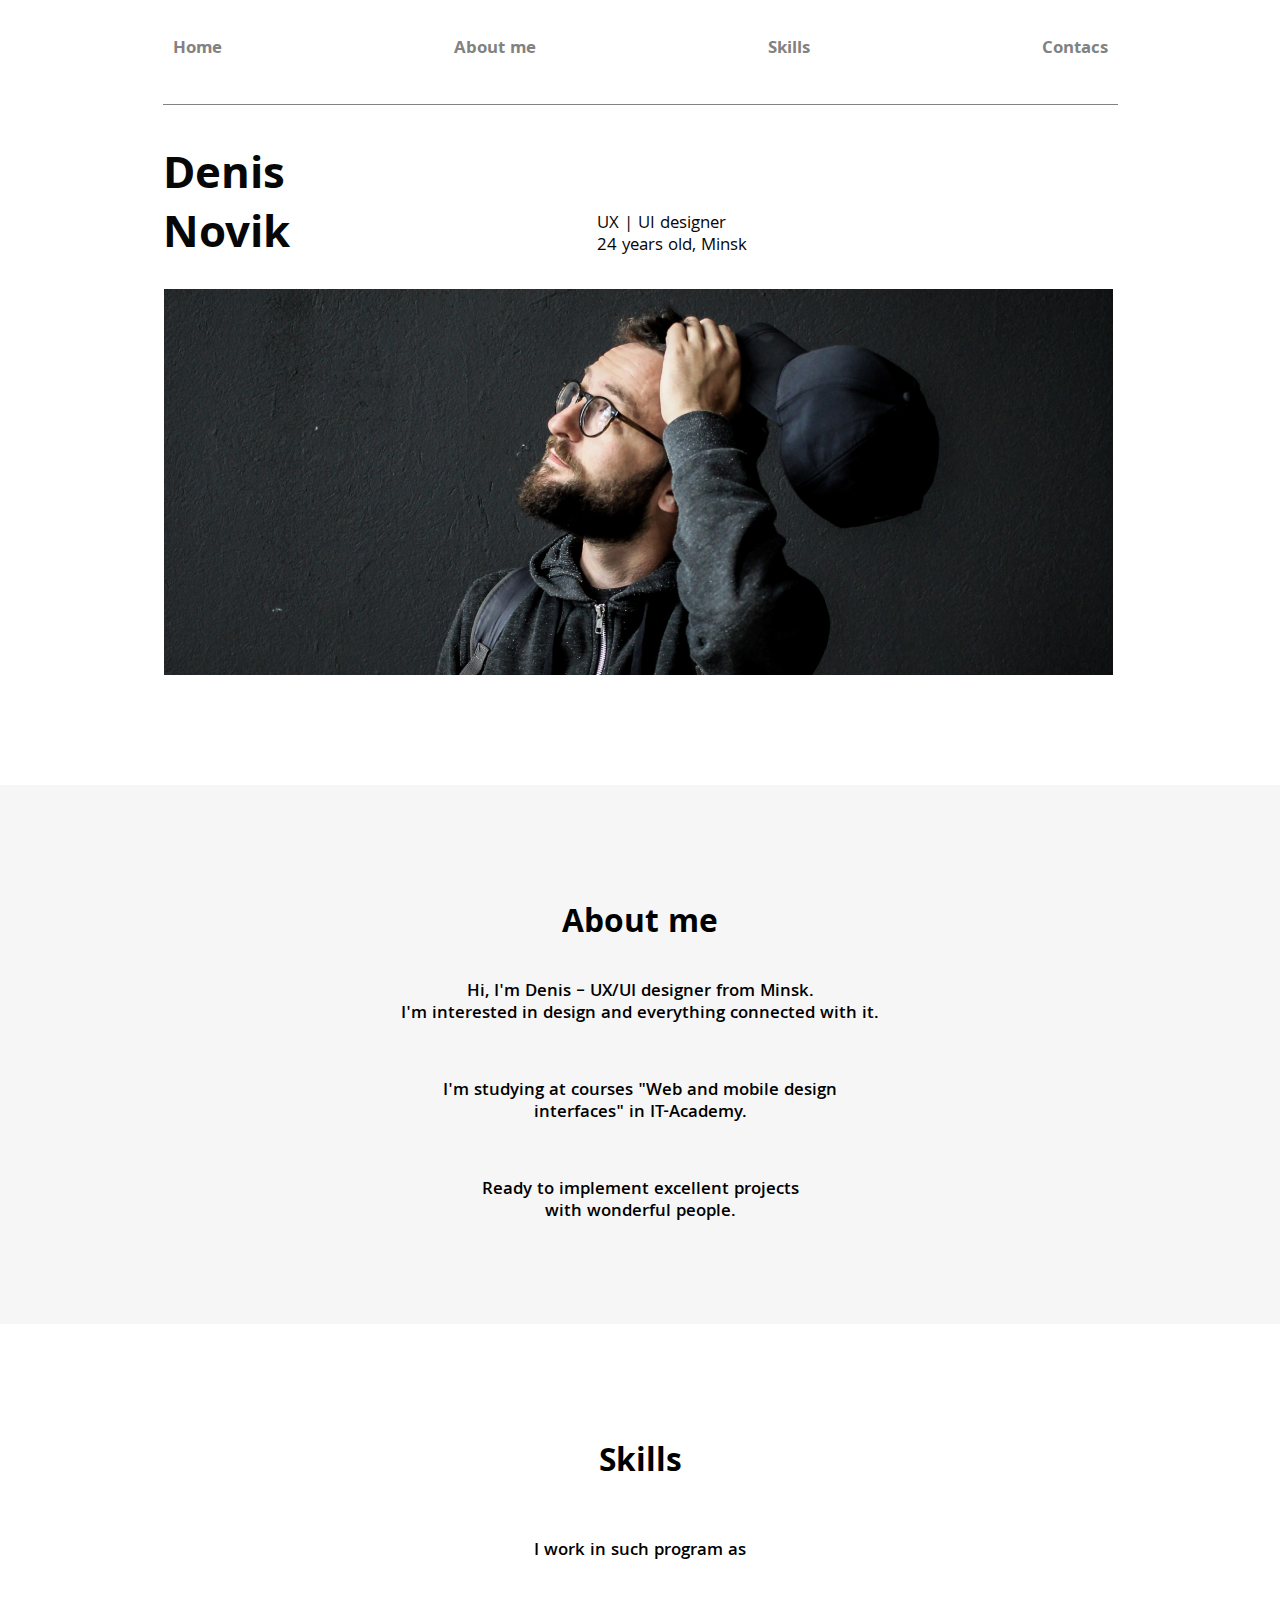
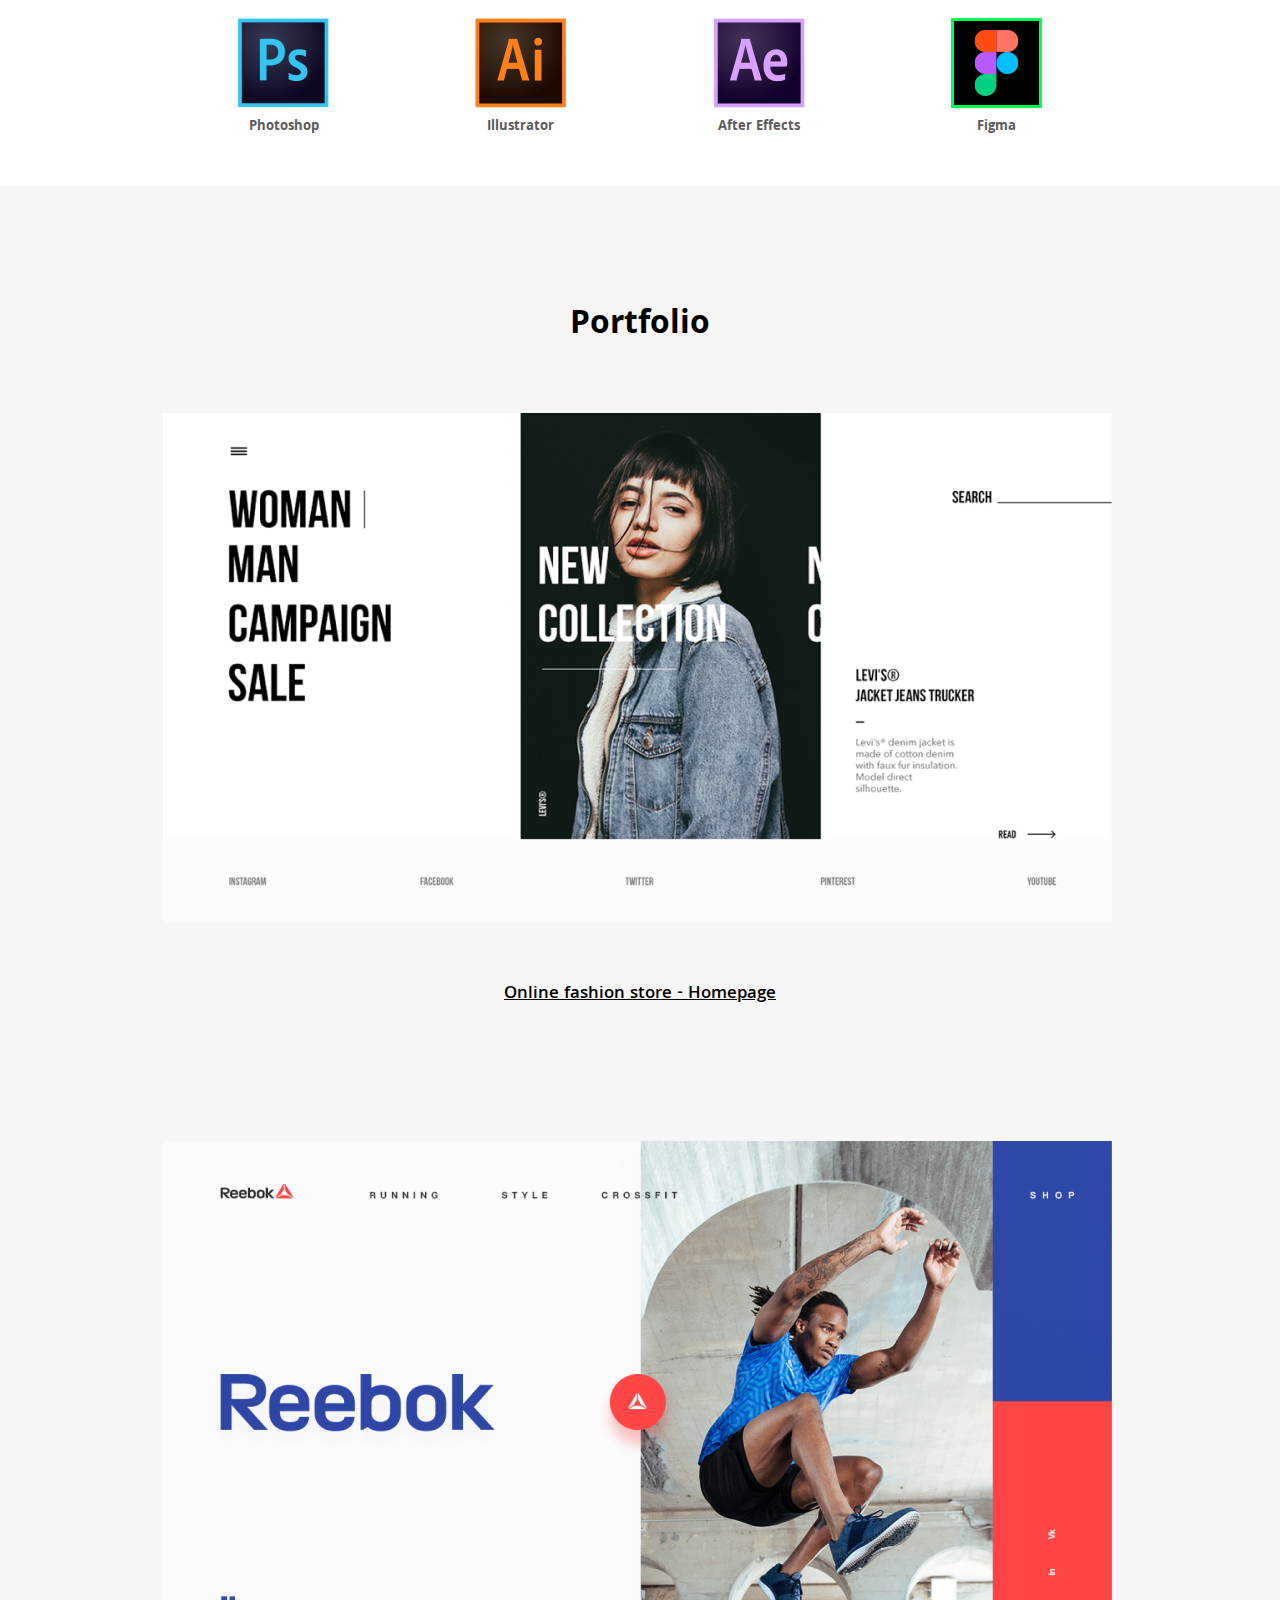
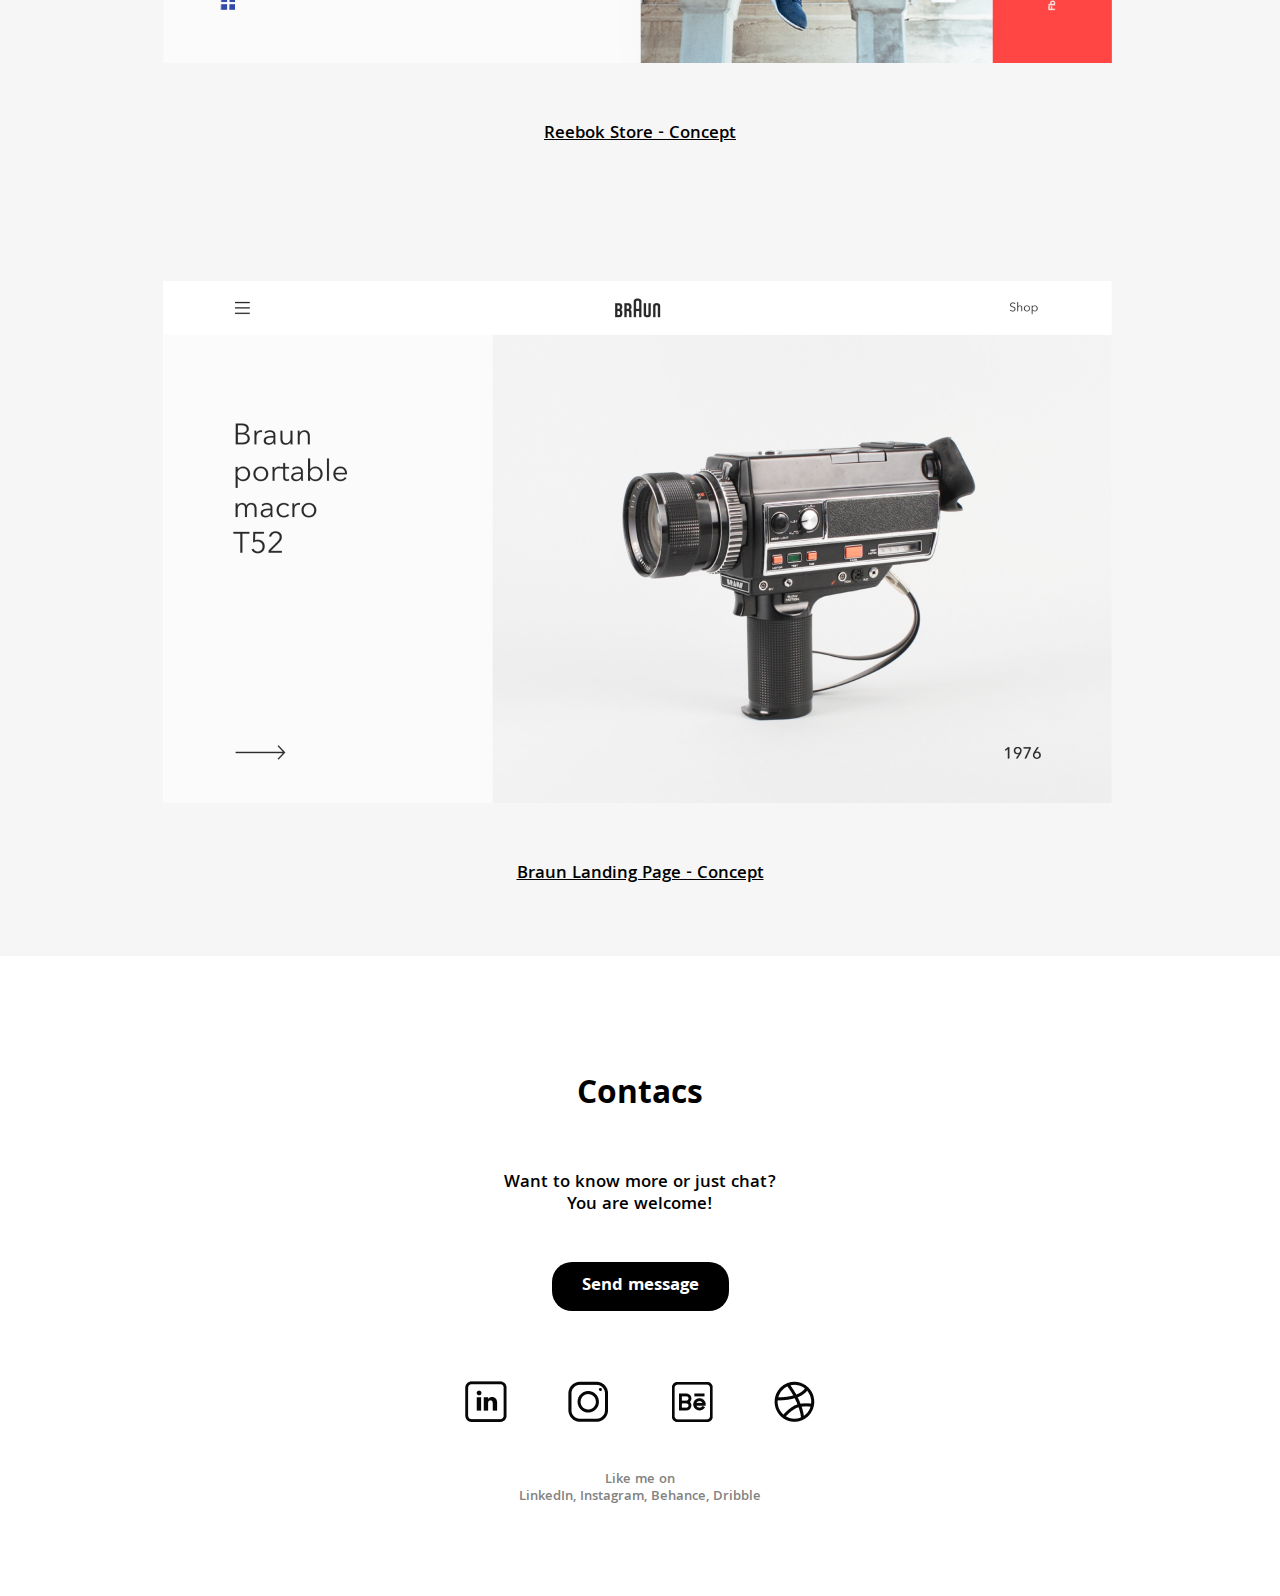
==== docs/index.html @ 1281d121 "Add files via upload" ====
<!DOCTYPE html>
<html lang="en">
<head>
    <meta charset="UTF-8">
    <meta name="viewport" content="width=device-width" initial-scale="1.0">
    <link rel="preconnect" href="https://fonts.gstatic.com">
    <link href="https://fonts.googleapis.com/css2?family=Khula:wght@400;600;700&display=swap" rel="stylesheet">
    <link rel="stylesheet" href="./css/style.css">
    <title>Dens Novik</title>
</head>
<body>
    <header class="header">
        <div class="container">
           <div class="header-inner">
            <nav class="nav">
                <a href="#" class="nav-link">Home</a>
                <a href="#" class="nav-link">About me</a>
                <a href="#" class="nav-link">Skills</a>
                <a href="#" class="nav-link">Contacs</a>
            </nav>
           </div>    
        </div>
    </header>
    
    
    <div class="intro">
       <div class="container">
          <div class="intro-titles">
              <h1 class="intro-title">Denis<br>Novik</h1>
              <h2 class="intro-subtitle">UX | UI designer<br>24 years old, Minsk</h2>
          </div>
          
          <div class="intro-img">
          </div>
       </div>
    </div>
    
    
    <section class="aboutme">
         <h1 class="section-title">About me</h1>
         <p class="aboutme-text">Hi, I'm Denis – UX/UI designer from Minsk.<br>I'm interested in design and everything connected with it.</p>
         <p class="aboutme-text1">I'm studying at courses "Web and mobile design<br>interfaces" in IT-Academy.</p>
         <p class="aboutme-text2">Ready to implement excellent projects<br>with wonderful people.</p>
    </section>
    
    
    <section class="skills">
        <h1 class="section-title">Skills</h1>
        <p class="text-p">I work in such program as</p>
        <div class="skills-programs">
            <div class="Program">
                <img class="prog-img" src="./img/PS.png" alt="">
                
                <h2 class="skills-name">Photoshop</h2>
                
                <!--<div class="stars">
                    <img class="Star" src="./img/Star.png" alt="">
                    <img class="Star" src="./img/Star.png" alt="">
                    <img class="Star" src="./img/Star.png" alt="">
                    <img class="Star" src="./img/Star.png" alt="">
                    <img class="Star" src="./img/Star_1.png" alt="">
                </div>-->
            </div>
            
            <div class="Program">
                <img class="prog-img" src="./img/Illustrator.png" alt="">
                
                <h2 class="skills-name">Illustrator</h2>
                
                <!--<div class="stars">
                    <img class="Star" src="./img/Star.png" alt="">
                    <img class="Star" src="./img/Star.png" alt="">
                    <img class="Star" src="./img/Star.png" alt="">
                    <img class="Star" src="./img/Star.png" alt="">
                    <img class="Star" src="./img/Star_1.png" alt="">
                </div>-->
            </div>
               
            <div class="Program">
                <img class="prog-img" src="./img/AE.png" alt="">
                
                <h2 class="skills-name">After Effects</h2>
                
                <!--<div class="stars">
                    <img class="Star" src="./img/Star.png" alt="">
                    <img class="Star" src="./img/Star.png" alt="">
                    <img class="Star" src="./img/Star.png" alt="">
                    <img class="Star" src="./img/Star.png" alt="">
                    <img class="Star" src="./img/Star_1.png" alt="">
                </div>-->
            </div>
               
            <div class="Program">
                <img class="prog-img" src="./img/Figma.png" alt="">
                
                <h2 class="skills-name">Figma</h2>
                
                <!--<div class="stars">
                    <img class="Star" src="./img/Star.png" alt="">
                    <img class="Star" src="./img/Star.png" alt="">
                    <img class="Star" src="./img/Star.png" alt="">
                    <img class="Star" src="./img/Star.png" alt="">
                    <img class="Star" src="./img/Star_1.png" alt="">
                </div>-->
            </div>
        </div>
    </section>
    
    <section class="portfolio">
        <div class="container">
            <h1 class="section-title">Portfolio</h1>
            
            <div class="portfolio-main">
                <img src="./img/img_port_1.png" alt="" class="portfolio-img">
                <h2 class="portfolio-subtitle">Online fashion store - Homepage</h2>
            </div>
               
            <div class="portfolio-main">
                <img src="./img/img_port_2.png" alt="" class="portfolio-img">
                <h2 class="portfolio-subtitle">Reebok Store - Concept</h2>
            </div>
               
            <div class="portfolio-main">
                <img src="./img/img_port_3.png" alt="" class="portfolio-img">
                <h2 class="portfolio-subtitle">Braun Landing Page - Concept</h2>
            </div>
        </div>
    </section>
    
    <footer class="footer">
        <div class="container">
            <h1 class="section-title">Contacs</h1>
            
            <p class="text-p">Want to know more or just chat?<br>You are welcome!</p>
            
            <div class="contacs-btn-block"><a href="#" class="contacs-btn">Send message</a></div>
            
            <div class="social-images">
                <img class="social-a" href="#" src="./img/social-img-1.png" alt="">
                <img class="social-a" href="#" src="./img/social-img-2.png" alt="">
                <img class="social-a" href="#" src="./img/social-img-3.png" alt="">
                <img class="social-a" href="#" src="./img/social-img-4.png" alt="">
            </div>
            
            <p class="footer-text">Like me on<br>LinkedIn, Instagram, Behance, Dribble</p>
        </div>
    </footer>
</body>
</html>
---- docs/css/style.css ----
*,
*:before,
*:after{
    box-sizing: border-box;
}

h1,h2,h3,h4,h5,h6, p, img, a{
    margin: 0;
    padding: 0;
}

.container{
    width: 100%;
    max-width: 955px;
    margin: 0 auto;
}

body{
    font-family: 'Khula', sans-serif;
    font-weight: 600;
    font-size: 18px;
    margin: 0;
    background-color: #fff;
}

.text-p{
    color: #000;
    padding-top: 55px;
    padding-bottom: 55px;
    font-size: 18px;
    line-height: 22px;
    text-align: center;
    font-weight: 600;
}


/*------Header--------*/

.header{
    
}

.header-inner{
    border-bottom: 1px solid #828282;
    padding-top: 35px;
    padding-bottom: 40px;
}

/*------Nav--------*/

.nav{
    display: flex;
    justify-content: space-between;
    
}

.nav-link{
    padding: 0 10px;
    text-decoration: none;
    font-weight: 700;
    color: #828282;
    transition: color .4s linear;
}

.nav-link:hover{
    color: #000;
}

.intro{
    padding-top: 45px;
}

/*------Intro--------*/

.intro-titles{
    display: flex;
    align-items: flex-end;
    padding-bottom: 20px;
}

.intro-title{
    color: #070707;
    
    font-size: 47.3392px;
    line-height: 59px;
    font-weight: 700;
}

.intro-subtitle{
    margin-bottom: 10px;
    font-weight: 400;
    padding-left: 307px;
    font-size: 18px;
    line-height: 22px;
    color: #070707;
    
}

.intro-img{
    margin-bottom: 110px;
    background: url(../img/photo1.png);
    width: 950px;
    height: 387px;
}

.section-title{
    padding-top: 120px; 
    font-weight: 700;
    font-size: 34px;
    line-height: 42px;
    text-align: center;
}

/*------About Me--------*/

.aboutme{
    background-color: #F6F6F6;
}

.aboutme-text{
    color: #000;
    padding-top: 35px;
    font-size: 18px;
    line-height: 22px;
    text-align: center;
    font-weight: 600;
}

.aboutme-text1{
    color: #000;
    padding-top: 55px;
    font-size: 18px;
    line-height: 22px;
    text-align: center;
    font-weight: 600;
}

.aboutme-text2{
    color: #000;
    padding-top: 55px;
    padding-bottom: 100px;
    font-size: 18px;
    line-height: 22px;
    text-align: center;
    font-weight: 600;
}

/*------Skills--------*/

.skills{
    background-color: #fff;
}



.skills-programs{
    max-width: 950px;
    width: 100%;
    margin: auto;
    display: flex;
    align-items: center;
}

.Program{
    margin: auto;
    display: block;
    align-items: center;
}

.skills-name{
    margin: auto;
    line-height: 17px;
    font-weight: 700;
    font-size: 14px;
    text-align: center;
    color: #5a5a5a;
    padding-bottom: 50px;
}

.portfolio{
    background-color: #F6F6F6;
    display: block;
}

.portfolio-main{
    padding-top: 65px;
}

.portfolio-subtitle{
    font-weight: 600;
    font-size: 18px;
    line-height: 22px;
    text-align: center;
    text-decoration-line: underline;
    color: #000;
    padding-top: 50px;
    padding-bottom: 70px;
}


.contacs-btn{
    padding: 10px 30px;
    background-color: #000;
    border-radius: 20px;
    font-weight: 700;
    font-size: 18px;
    line-height: 22px;
    text-decoration: none;
    
    color: #fff;
    
}

.contacs-btn-block{
    margin-bottom: 80px;
}

.footer{
    text-align: center;
}

.social-images{
    width: 100%;
    max-width: 350px;
    margin: 0 auto;
    display: flex;
    justify-content: space-between;
    align-items: center;
    padding-bottom: 50px;
}

.social-a{
    cursor: pointer;
}

.footer-text{
    font-weight: 600;
    font-size: 14px;
    line-height: 17px;
    text-align: center;
    padding-bottom: 90px;

    color: #828282;
}


@media(min-width: 0px) and (max-width: 800px)
{
    body{
        position: absolute;
    }
   
}

@media(min-width: 0px) and (max-width: 400px)
{
    .nav-link{
        font-size: 17px;
    }
    
    .header-inner{
        padding: 15px 5px;
        margin: 0 auto;
        display: block;
        border-bottom-width: 2px;
    }
    .intro-title{
        text-align: center;
        line-height: 80%;
        font-size: 58px;
        padding-top: 5px;
    }
    .intro{
        padding-top: 15px;
    }
    .intro-titles{
        display: block;
        padding: 0;
    }
    .intro-subtitle{
        text-align: center;
        margin-bottom: 10px;
        font-weight: 400;
        padding-left: 0px;
        font-size: 18px;
        line-height: 22px;
    }
    .intro-img{   
        background: url(../img/photo2.png) center top no-repeat;
        max-width: 400px;
        width: 100%;
        margin: 0 auto;
        padding-top: 10px;
    }
    
    .section-title{
        padding-top: 40px; 
        font-weight: 700;
        font-size: 34px;
        line-height: 42px;
        text-align: center;
    }
    
    .aboutme{
        padding: 0 14px;
    }
    
    .aboutme-text1{
        padding-bottom: 0px;
        padding-top: 30px;
    }
    
    .aboutme-text2{
        padding-top: 30px;
        padding-bottom: 50px;
    }
    
    .aboutme-text3{
        padding-top: 25px;
    }
    
    .text-p{
        padding: 20px 0;
    }
    
    .skills-programs{
        display: block;
    }
    
    .skills-name{
        padding-top: 20px;
        padding-bottom: 40px;
        font-size: 20px;
    }
    
    .prog-img{
        display: block;
        margin: 0 auto;
        width: 30%;
    }
    
    .portfolio-img{
        max-width: 400px;
        width: 100%;
        padding: 0 15px;
    }
    .portfolio-main:first-child{
        padding-top: 30px;
    }
    
    .portfolio-main{
        padding-top: 0px;
    }
    .portfolio-subtitle{
        padding-top: 30px;
        padding-bottom: 40px;
    }
    .social-images{
        padding: 0 30px;

        max-width: 350px;
        padding-bottom: 30px;
    }
    .footer-text{
        font-size: 16px;
        padding-bottom: 40px;
    }
}
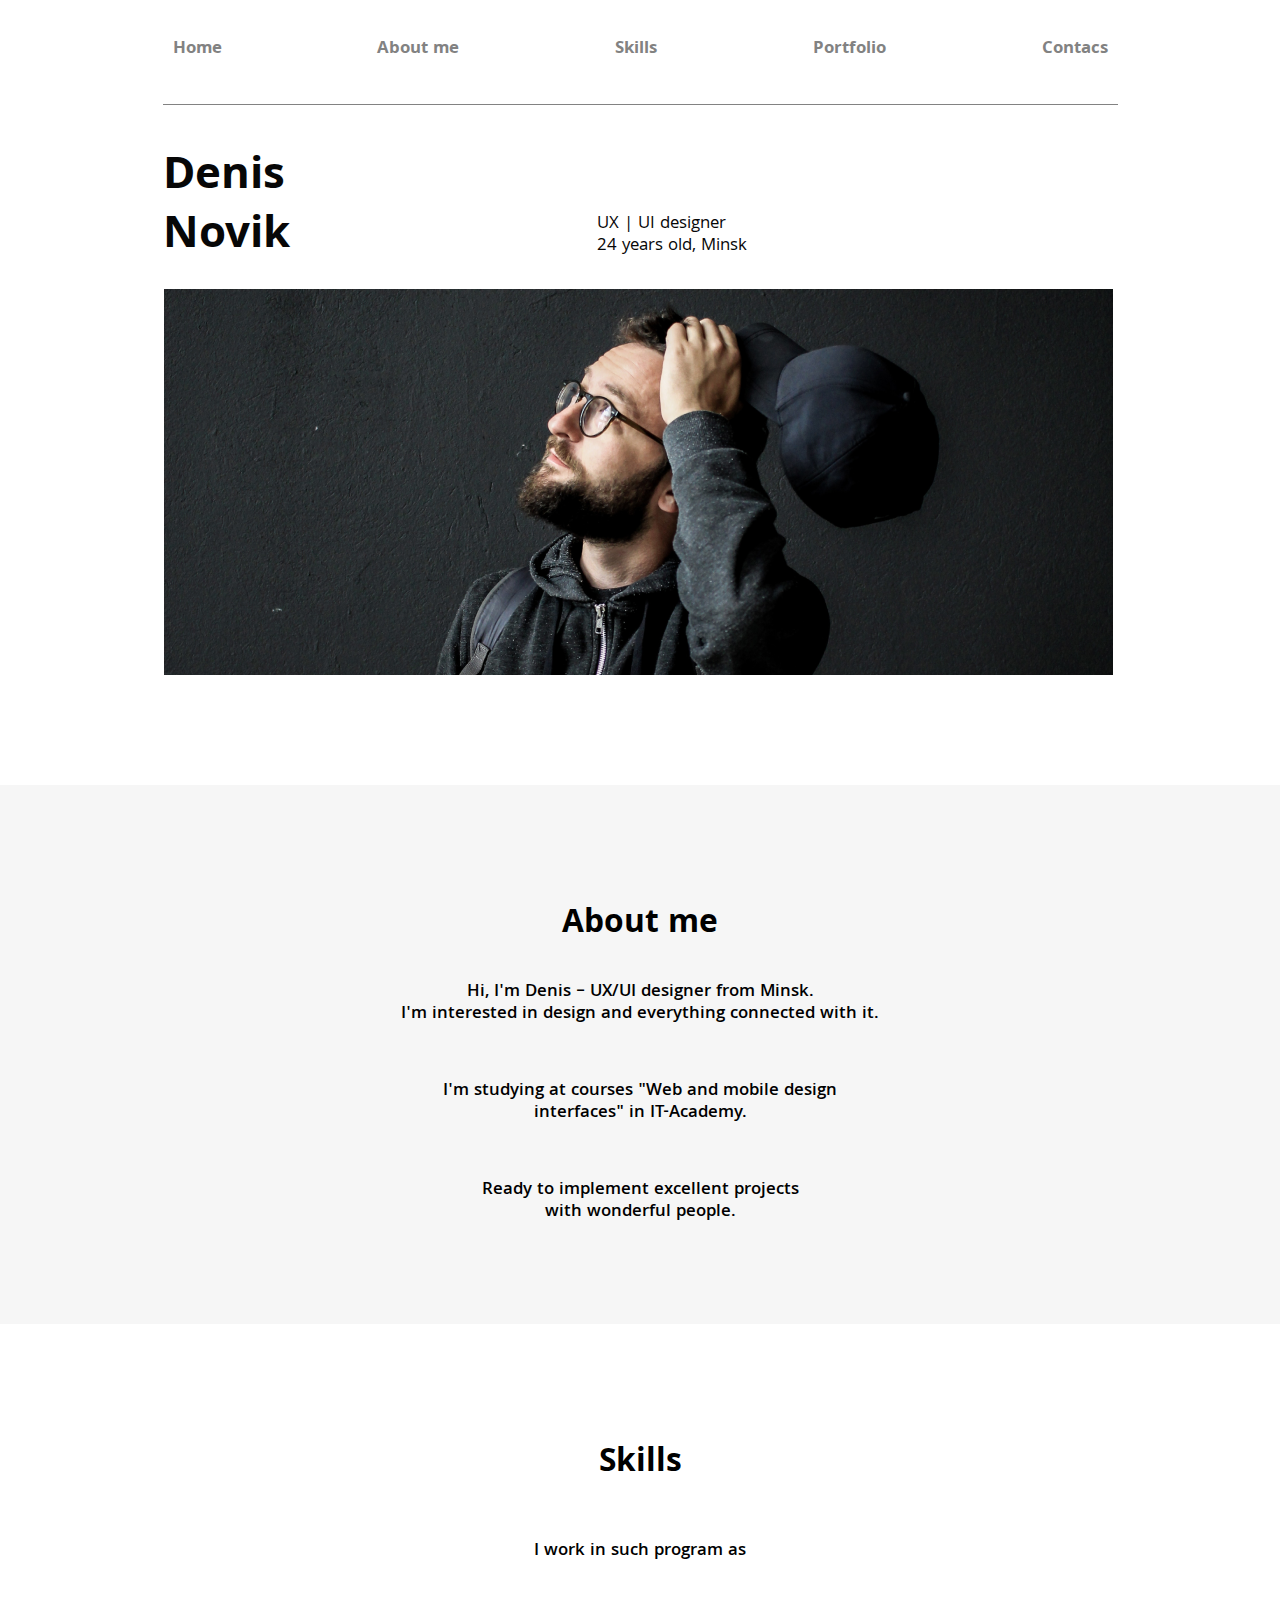
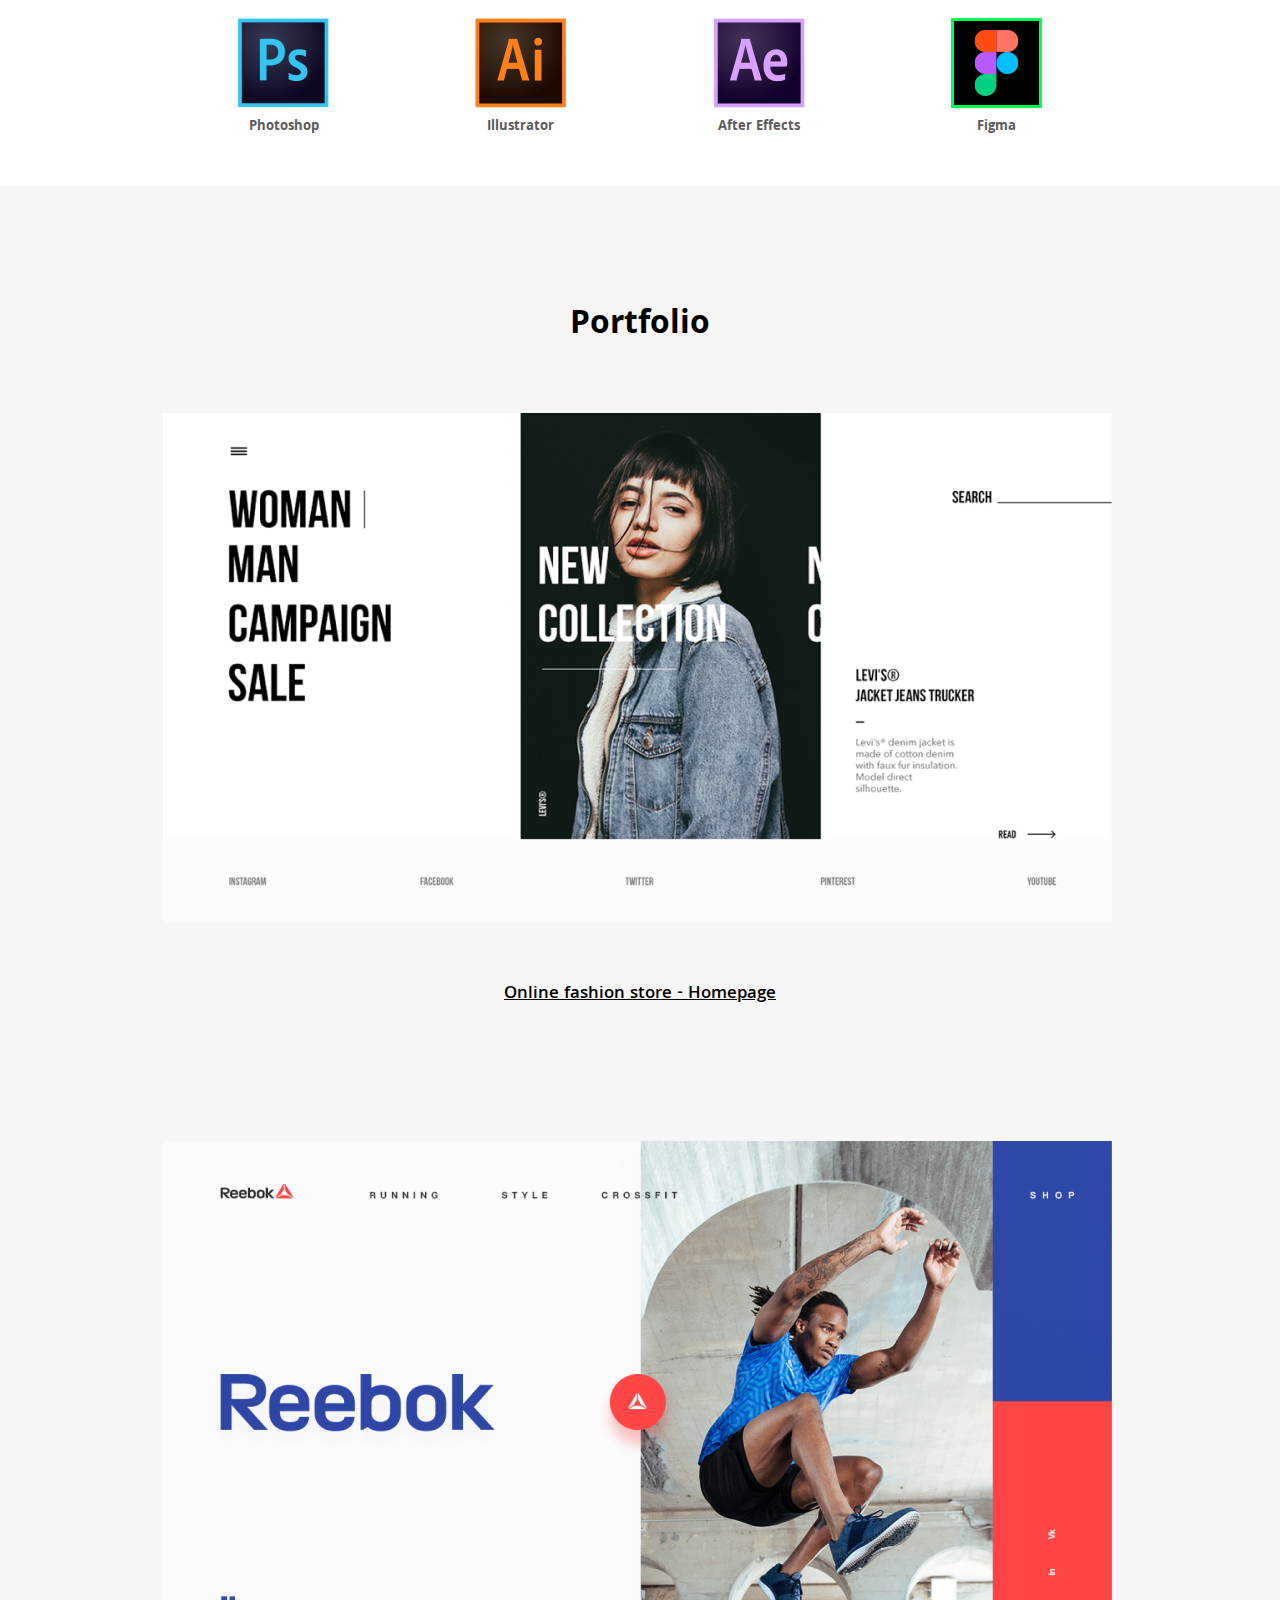
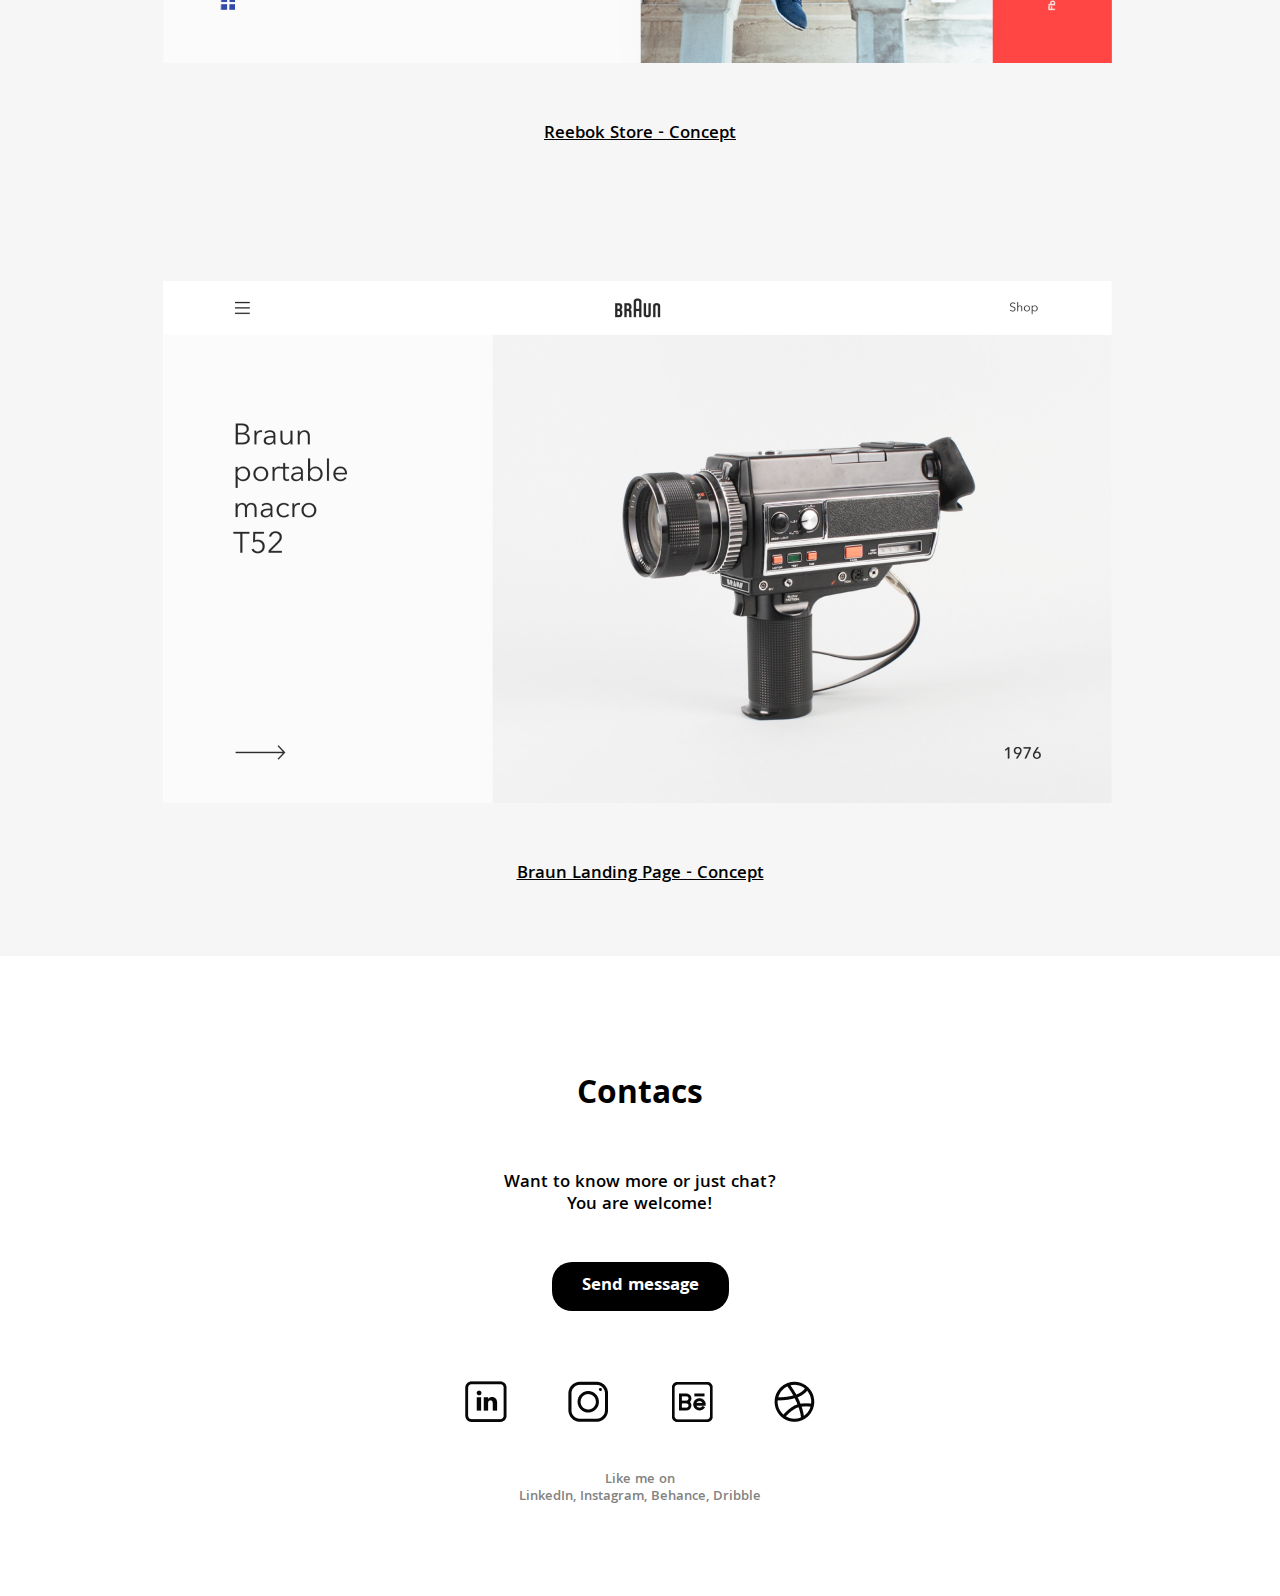
==== commit a7284fd9: "Add files via upload" ====
--- a/docs/index.html
+++ b/docs/index.html
@@ -3,27 +3,31 @@
 <head>
     <meta charset="UTF-8">
     <meta name="viewport" content="width=device-width" initial-scale="1.0">
+    <meta http-equiv="X-UA-Compatible" content="IE=9;IE=10;IE=Edge,chrome=1">
     <link rel="preconnect" href="https://fonts.gstatic.com">
     <link href="https://fonts.googleapis.com/css2?family=Khula:wght@400;600;700&display=swap" rel="stylesheet">
     <link rel="stylesheet" href="./css/style.css">
-    <title>Dens Novik</title>
+    <link rel="icon" href="./img/icon.png" sizes="32x32">
+    <link rel="icon" href="./img/icon.png" sizes="192x192">
+    <title>Denis Novik</title>
 </head>
 <body>
     <header class="header">
         <div class="container">
            <div class="header-inner">
             <nav class="nav">
-                <a href="#" class="nav-link">Home</a>
-                <a href="#" class="nav-link">About me</a>
-                <a href="#" class="nav-link">Skills</a>
-                <a href="#" class="nav-link">Contacs</a>
+                <a href="#" class="nav-link" data-scroll="#home">Home</a>
+                <a href="#" class="nav-link" data-scroll="#aboutme">About me</a>
+                <a href="#" class="nav-link" data-scroll="#skills">Skills</a>
+                <a href="#" class="nav-link" data-scroll="#portfolio">Portfolio</a>
+                <a href="#" class="nav-link" data-scroll="#contacs">Contacs</a>
             </nav>
            </div>    
         </div>
     </header>
     
     
-    <div class="intro">
+    <div class="intro" id="home">
        <div class="container">
           <div class="intro-titles">
               <h1 class="intro-title">Denis<br>Novik</h1>
@@ -36,7 +40,7 @@
     </div>
     
     
-    <section class="aboutme">
+    <section class="aboutme" id="aboutme">
          <h1 class="section-title">About me</h1>
          <p class="aboutme-text">Hi, I'm Denis – UX/UI designer from Minsk.<br>I'm interested in design and everything connected with it.</p>
          <p class="aboutme-text1">I'm studying at courses "Web and mobile design<br>interfaces" in IT-Academy.</p>
@@ -44,7 +48,7 @@
     </section>
     
     
-    <section class="skills">
+    <section class="skills" id="skills">
         <h1 class="section-title">Skills</h1>
         <p class="text-p">I work in such program as</p>
         <div class="skills-programs">
@@ -106,7 +110,7 @@
         </div>
     </section>
     
-    <section class="portfolio">
+    <section class="portfolio" id="portfolio">
         <div class="container">
             <h1 class="section-title">Portfolio</h1>
             
@@ -127,7 +131,7 @@
         </div>
     </section>
     
-    <footer class="footer">
+    <footer class="footer" id="contacs">
         <div class="container">
             <h1 class="section-title">Contacs</h1>
             
@@ -145,6 +149,9 @@
             <p class="footer-text">Like me on<br>LinkedIn, Instagram, Behance, Dribble</p>
         </div>
     </footer>
+    
+     <script>src="https://cdnjs.cloudflare.com/ajax/libs/jquery/3.6.0/jquery.min.js"</script>
+    <script src="app.js"></script>
 </body>
 </html>
 
--- a/docs/css/style.css
+++ b/docs/css/style.css
@@ -166,6 +166,10 @@
     display: block;
     align-items: center;
 }
+.prog-img{
+        max-height: 100%;
+		max-width: 100%;
+    }
 
 .skills-name{
     margin: auto;
@@ -255,7 +259,7 @@
 @media(min-width: 0px) and (max-width: 400px)
 {
     .nav-link{
-        font-size: 17px;
+        font-size: 14px;
     }
     
     .header-inner{
